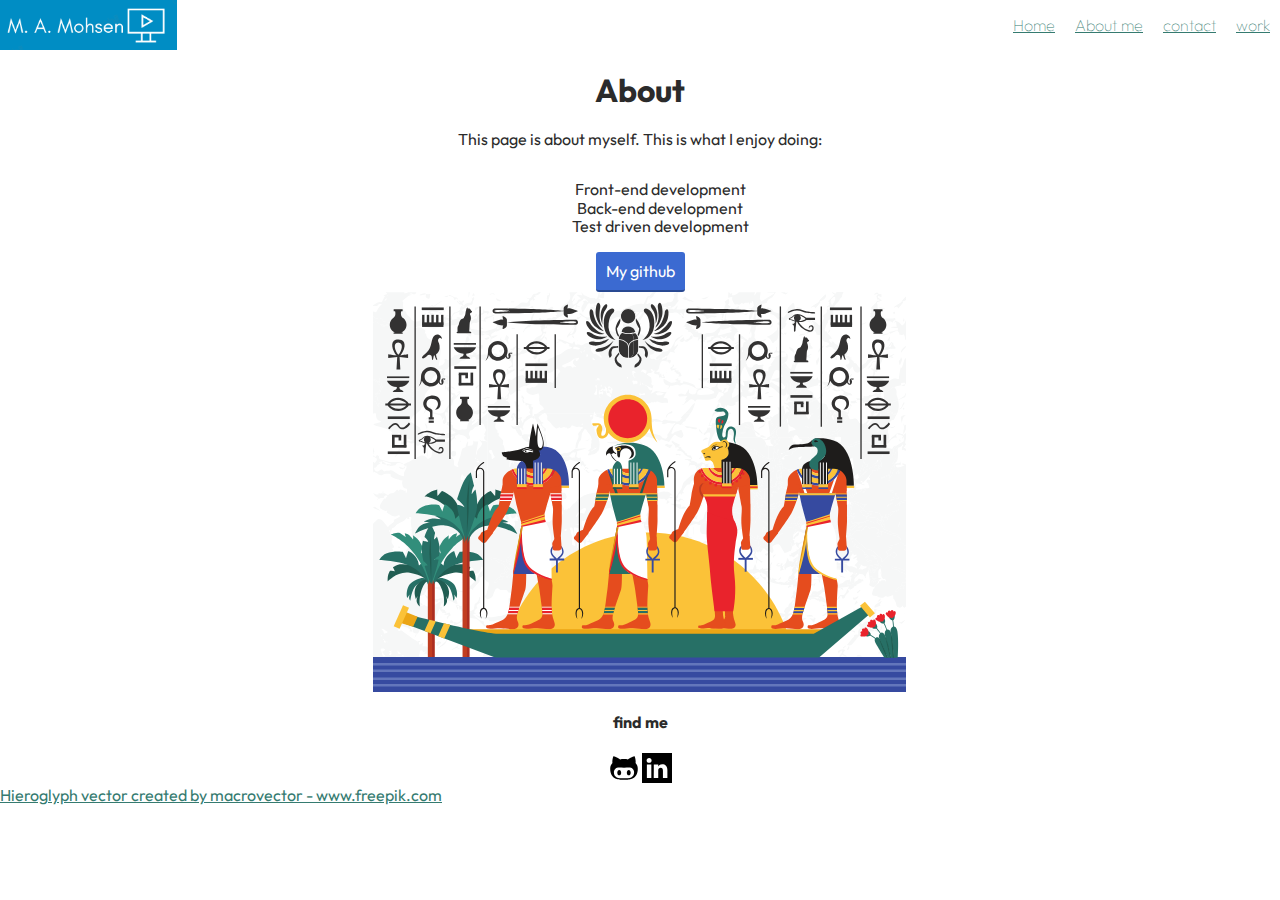
==== about.html @ 8a7fbe18 "Initial commit" ====
<!DOCTYPE html>
<html lang="en">

<head>
  <meta charset="UTF-8">
  <meta http-equiv="X-UA-Compatible" content="IE=edge">
  <meta name="viewport" content="width=device-width, initial-scale=1.0">

  <link rel="shortcut icon" href="img/favicon-32x32.png" type="image/x-icon">

  <link rel="stylesheet" href="css/normalize.css">
  <link rel="stylesheet" href="css/style.production.css">

  <link rel="preconnect" href="https://fonts.googleapis.com">
  <link rel="preconnect" href="https://fonts.gstatic.com" crossorigin>
  <link href="https://fonts.googleapis.com/css2?family=Outfit:wght@300;400;600&display=swap" rel="stylesheet">
  <title>About Mahmoud</title>
</head>

<body>

  <!-- Header section -->
  <header>
    <nav class="flex-header">
      <img src="img/Logo_mah_free.png" alt="m-logo">
      <ul role="menubar" class="flex-nav">
        <li role="presentation"><a href="index.html" role="menuitem" class="nav-item">Home</a></li>
        <li role="presentation"><a href="about.html" role="menuitem" class="nav-item">About me</a></li>
        <li role="presentation"><a href="contact.html" role="menuitem" class="nav-item">contact</a></li>
        <li role="presentation"><a href="work.html" role="menuitem" class="nav-item">work</a></li>

      </ul>
    </nav>
  </header>

  <!-- Body section -->
  <main class="about-main">
    <!-- <img src="https://via.placeholder.com/150" alt="Author's Picture"> -->
    <div>
      <h1>About</h1>

      <p>This page is about myself. This is what I enjoy doing:</p>
    </div>
    <ul>
      <li>Front-end development</li>
      <li>Back-end development</li>
      <li>Test driven development</li>
      <!-- <li>Climbing</li> -->
    </ul>
    <a href="https://github.com/m-a-mohsen" class="button" target="_blank">My github</a>
    <!-- <img src="/img/egypt.svg" alt="egypt drawing" > -->
    <object data="/img/egypt.svg" type="image/svg+xml">
    </object>

  </main>
  <!-- Footer section -->
  <footer class="flex-footer">
    <h4>find me</h4>
    <div>
      <a href="https://github.com/m-a-mohsen"><img src="img/github-svgrepo-com.svg" alt="github-svgrepo-com"></a>
      <a href="https://www.linkedin.com/in/mahmoudmohsen/"><img src="img/linkedin-svgrepo-com.svg"
          alt="linkedin-svgrepo-com"></a>
    </div>
  </footer>
  <script src="tota11y.min.js"></script>
  <a href='https://www.freepik.com/vectors/hieroglyph'>Hieroglyph vector created by macrovector - www.freepik.com</a>

</body>

</html>
---- css/style.production.css ----
/*
* Prefixed by https://autoprefixer.github.io
* PostCSS: v8.4.14,
* Autoprefixer: v10.4.7
* Browsers: last 4 version
*/


* {
    -webkit-box-sizing: border-box;
    box-sizing: border-box;
}

body {
    font-family: 'Outfit', sans-serif;
    color: #2b2b2b;
}

.flex-header {
    display: -webkit-box;
    display: -ms-flexbox;
    display: flex;
    -webkit-box-orient: horizontal;
    -webkit-box-direction: normal;
    -ms-flex-direction: row;
    flex-direction: row;
    -webkit-box-pack: justify;
    -ms-flex-pack: justify;
    justify-content: space-between;
}

.flex-nav {
    display: -webkit-box;
    display: -ms-flexbox;
    display: flex;
    -webkit-box-orient: horizontal;
    -webkit-box-direction: normal;
    -ms-flex-direction: row;
    flex-direction: row;
    text-align: end;
}

.nav-item {
    display: inline-block;
    padding: 0px 10px;
}

.flex-body {
    display: -webkit-box;
    display: -ms-flexbox;
    display: flex;
    -webkit-box-orient: horizontal;
    -webkit-box-direction: normal;
    -ms-flex-direction: row;
    flex-direction: row;
    -webkit-box-pack: center;
    -ms-flex-pack: center;
    justify-content: center;
    margin-top: 10%;

}

.profile-img {
    width: 200px;
    height: 200px;
    border-radius: 50%;
}

.grid {
    display: -ms-grid;
    display: grid;
    -ms-grid-columns: 1fr 20px 1fr 20px 1fr;
    grid-template-columns: 1fr 1fr 1fr;
    grid-gap: 20px;
}

.grid__item {
    background-color: lightgray;
}

.flex-footer {
    display: -webkit-box;
    display: -ms-flexbox;
    display: flex;
    -webkit-box-orient: vertical;
    -webkit-box-direction: normal;
    -ms-flex-direction: column;
    flex-direction: column;
    -webkit-box-align: center;
    -ms-flex-align: center;
    align-items: center;

}

header {
    font-size: 1 em;
    font-weight: 100;
}

header img {
    max-height: 50px;
}

h1 {
    line-height: 1.2 em;
    font-size: 1.2 em;
}

ul {
    list-style: none;
}

a {
    color: #357b70;
    text-decoration: underline;
}

a:hover {

    text-decoration: none;
    color: #FF5733;
}



.about-main {
    display: -webkit-box;
    display: -ms-flexbox;
    display: flex;
    -webkit-box-orient: vertical;
    -webkit-box-direction: normal;
    -ms-flex-direction: column;
    flex-direction: column;
    margin: auto;
    -webkit-box-align: center;
    -ms-flex-align: center;
    align-items: center;
    text-align: center;
}

.sun {
    -webkit-animation-duration: 1s;
    animation-duration: 1s;
    -webkit-animation-name: color-change;
    animation-name: color-change;
    -webkit-animation-iteration-count: infinite;
    animation-iteration-count: infinite;
    -webkit-animation-direction: alternate;
    animation-direction: alternate;
    -webkit-animation-timing-function: linear;
    animation-timing-function: linear;
}

.button {
    max-width: -webkit-fit-content;
    max-width: -moz-fit-content;
    max-width: fit-content;
    border: none;
    display: inline-block;
    font-family: inherit;
    background-color: #3b6ad1;
    color: white;
    text-decoration: none;
    padding: 10px;
    border-radius: 3px;
    border-bottom: 2px solid rgba(0, 0, 0, 0.3);
    -webkit-transition: 0.2s opacity;
    -o-transition: 0.2s opacity;
    transition: 0.2s opacity;
}

button {
    max-width: -webkit-fit-content;
    max-width: -moz-fit-content;
    max-width: fit-content;
    border: none;
    display: inline-block;
    font-family: inherit;
    background-color: #3b6ad1;
    color: white;
    text-decoration: none;
    padding: 10px;
    border-radius: 3px;
    border-bottom: 2px solid rgba(0, 0, 0, 0.3);
    -webkit-transition: 0.2s opacity;
    -o-transition: 0.2s opacity;
    transition: 0.2s opacity;
}

button:hover,
button:focus,
.button:hover,
.button:focus {
    cursor: pointer;
    opacity: 0.6;
}

@media all and (max-width: 500px) {
    .grid {
        -ms-grid-columns: 1fr;
        grid-template-columns: 1fr;
    }
}

@media all and (min-width: 500px) and (max-width: 750px) {
    .grid {
        -ms-grid-columns: 1fr 20px 1fr;
        grid-template-columns: 1fr 1fr;
    }
}

@media all and (max-width: 750px) {
    .grid {
        grid-gap: 10px;
    }

    .grid__item:last-child {
        grid-column: auto / auto;
        grid-row: auto / auto;
    }

    h1 {
        font-size: 22px;
    }
}

@-webkit-keyframes color-change {
    from {
        fill: #e42e0e;
    }

    to {
        fill: #eeaa2d;
    }
}

@keyframes color-change {
    from {
        fill: #e42e0e;
    }

    to {
        fill: #eeaa2d;
    }
}
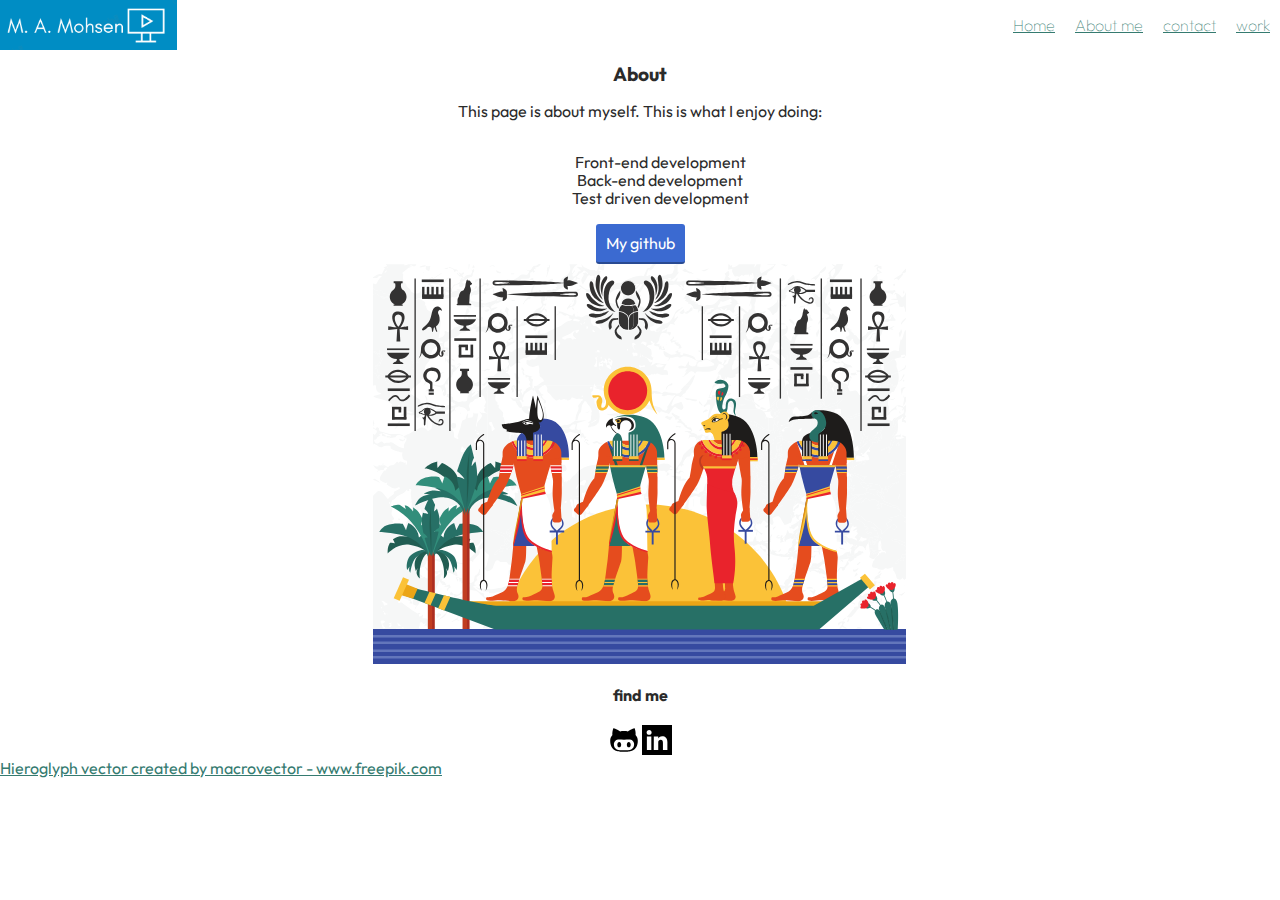
==== commit c9fb996a: "Fixing W3C issues" ====
--- a/about.html
+++ b/about.html
@@ -49,7 +49,7 @@
     </ul>
     <a href="https://github.com/m-a-mohsen" class="button" target="_blank">My github</a>
     <!-- <img src="/img/egypt.svg" alt="egypt drawing" > -->
-    <object data="/img/egypt.svg" type="image/svg+xml">
+    <object data="/img/egypt.svg" type="image/svg+xml" alt="Egypt illustration">
     </object>
 
   </main>
--- a/css/style.production.css
+++ b/css/style.production.css
@@ -93,7 +93,7 @@
 }
 
 header {
-    font-size: 1 em;
+    font-size: 1em;
     font-weight: 100;
 }
 
@@ -102,8 +102,8 @@
 }
 
 h1 {
-    line-height: 1.2 em;
-    font-size: 1.2 em;
+    line-height: 1.2em;
+    font-size: 1.2em;
 }
 
 ul {
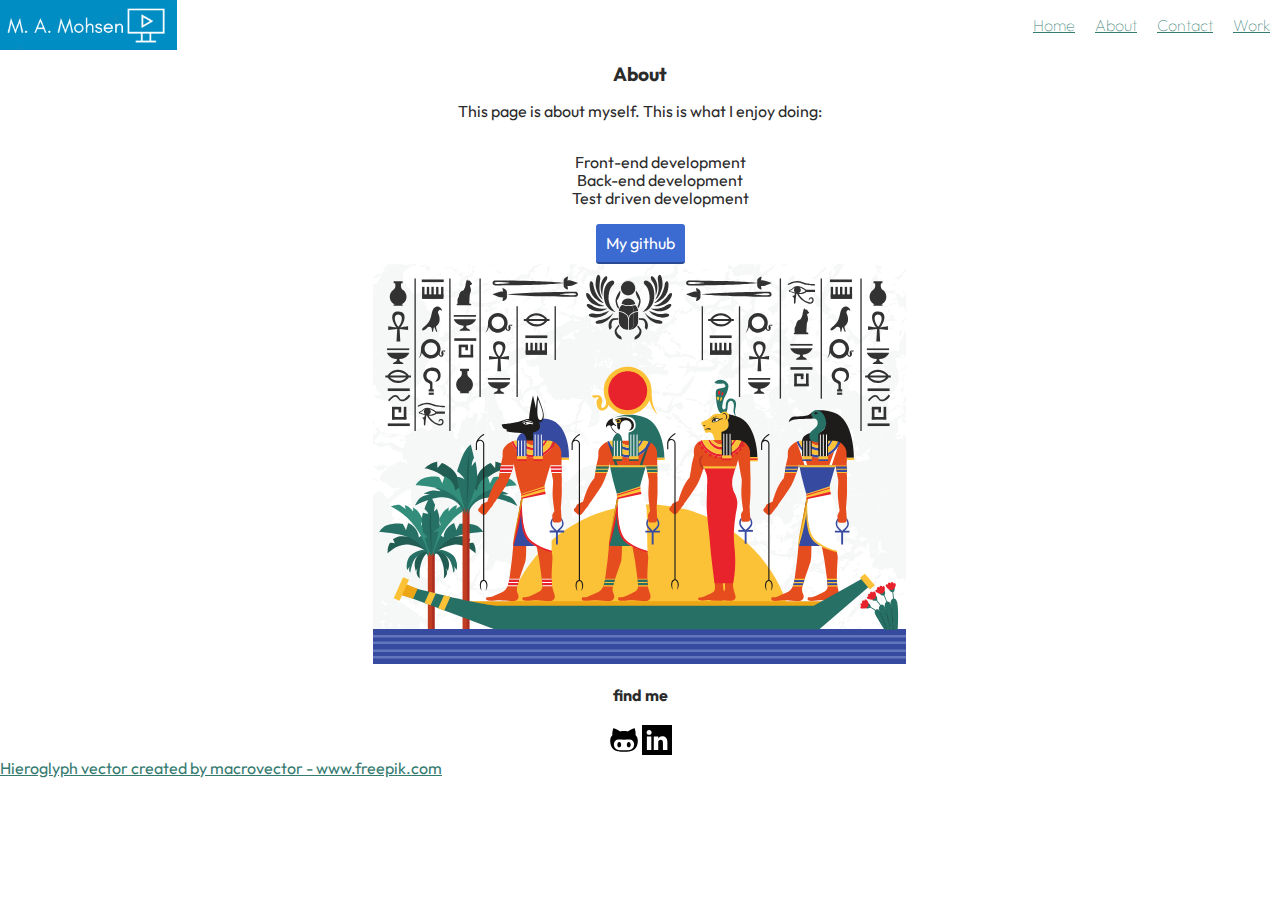
==== commit ddecd009: "Final Fixes" ====
--- a/about.html
+++ b/about.html
@@ -10,6 +10,7 @@
 
   <link rel="stylesheet" href="css/normalize.css">
   <link rel="stylesheet" href="css/style.production.css">
+  <!-- <link rel="stylesheet" href="css/styles.css"> -->
 
   <link rel="preconnect" href="https://fonts.googleapis.com">
   <link rel="preconnect" href="https://fonts.gstatic.com" crossorigin>
@@ -25,9 +26,9 @@
       <img src="img/Logo_mah_free.png" alt="m-logo">
       <ul role="menubar" class="flex-nav">
         <li role="presentation"><a href="index.html" role="menuitem" class="nav-item">Home</a></li>
-        <li role="presentation"><a href="about.html" role="menuitem" class="nav-item">About me</a></li>
-        <li role="presentation"><a href="contact.html" role="menuitem" class="nav-item">contact</a></li>
-        <li role="presentation"><a href="work.html" role="menuitem" class="nav-item">work</a></li>
+        <li role="presentation"><a href="about.html" role="menuitem" class="nav-item">About</a></li>
+        <li role="presentation"><a href="contact.html" role="menuitem" class="nav-item">Contact</a></li>
+        <li role="presentation"><a href="work.html" role="menuitem" class="nav-item">Work</a></li>
 
       </ul>
     </nav>
@@ -49,7 +50,7 @@
     </ul>
     <a href="https://github.com/m-a-mohsen" class="button" target="_blank">My github</a>
     <!-- <img src="/img/egypt.svg" alt="egypt drawing" > -->
-    <object data="/img/egypt.svg" type="image/svg+xml" alt="Egypt illustration">
+    <object data="img/egypt.svg" type="image/svg+xml" class="img">
     </object>
 
   </main>
@@ -62,7 +63,6 @@
           alt="linkedin-svgrepo-com"></a>
     </div>
   </footer>
-  <script src="tota11y.min.js"></script>
   <a href='https://www.freepik.com/vectors/hieroglyph'>Hieroglyph vector created by macrovector - www.freepik.com</a>
 
 </body>
--- a/css/style.production.css
+++ b/css/style.production.css
@@ -2,156 +2,158 @@
 * Prefixed by https://autoprefixer.github.io
 * PostCSS: v8.4.14,
 * Autoprefixer: v10.4.7
-* Browsers: last 4 version
+* Browsers: last 5 version
 */
-
 
 * {
     -webkit-box-sizing: border-box;
-    box-sizing: border-box;
-}
-
-body {
+            box-sizing: border-box;
+  }
+  
+  body {
     font-family: 'Outfit', sans-serif;
     color: #2b2b2b;
-}
-
-.flex-header {
+  }
+  
+  .flex-header {
     display: -webkit-box;
     display: -ms-flexbox;
     display: flex;
     -webkit-box-orient: horizontal;
     -webkit-box-direction: normal;
-    -ms-flex-direction: row;
-    flex-direction: row;
+        -ms-flex-direction: row;
+            flex-direction: row;
     -webkit-box-pack: justify;
-    -ms-flex-pack: justify;
-    justify-content: space-between;
-}
-
-.flex-nav {
+        -ms-flex-pack: justify;
+            justify-content: space-between;
+  }
+  
+  .flex-nav {
     display: -webkit-box;
     display: -ms-flexbox;
     display: flex;
     -webkit-box-orient: horizontal;
     -webkit-box-direction: normal;
-    -ms-flex-direction: row;
-    flex-direction: row;
+        -ms-flex-direction: row;
+            flex-direction: row;
     text-align: end;
-}
-
-.nav-item {
+    -ms-flex-wrap: wrap;
+        flex-wrap: wrap;
+  }
+  
+  .nav-item {
     display: inline-block;
     padding: 0px 10px;
-}
-
-.flex-body {
+  }
+  
+  .flex-body {
     display: -webkit-box;
     display: -ms-flexbox;
     display: flex;
     -webkit-box-orient: horizontal;
     -webkit-box-direction: normal;
-    -ms-flex-direction: row;
-    flex-direction: row;
+        -ms-flex-direction: row;
+            flex-direction: row;
     -webkit-box-pack: center;
-    -ms-flex-pack: center;
-    justify-content: center;
+        -ms-flex-pack: center;
+            justify-content: center;
     margin-top: 10%;
-
-}
-
-.profile-img {
+  
+  }
+  
+  .profile-img {
     width: 200px;
     height: 200px;
     border-radius: 50%;
-}
-
-.grid {
+  }
+  
+  .grid {
     display: -ms-grid;
     display: grid;
     -ms-grid-columns: 1fr 20px 1fr 20px 1fr;
     grid-template-columns: 1fr 1fr 1fr;
     grid-gap: 20px;
-}
-
-.grid__item {
+  }
+  
+  .grid__item {
     background-color: lightgray;
-}
-
-.flex-footer {
+  }
+  
+  .flex-footer {
     display: -webkit-box;
     display: -ms-flexbox;
     display: flex;
     -webkit-box-orient: vertical;
     -webkit-box-direction: normal;
-    -ms-flex-direction: column;
-    flex-direction: column;
+        -ms-flex-direction: column;
+            flex-direction: column;
     -webkit-box-align: center;
-    -ms-flex-align: center;
-    align-items: center;
-
-}
-
-header {
+        -ms-flex-align: center;
+            align-items: center;
+  
+  }
+  
+  header {
     font-size: 1em;
     font-weight: 100;
-}
-
-header img {
+  }
+  
+  header img {
     max-height: 50px;
-}
-
-h1 {
+  }
+  
+  h1 {
     line-height: 1.2em;
     font-size: 1.2em;
-}
-
-ul {
+  }
+  
+  ul {
     list-style: none;
-}
-
-a {
+  }
+  
+  a {
     color: #357b70;
     text-decoration: underline;
-}
-
-a:hover {
-
+  }
+  
+  a:hover {
+  
     text-decoration: none;
     color: #FF5733;
-}
-
-
-
-.about-main {
+  }
+  
+  
+  .about-main {
     display: -webkit-box;
     display: -ms-flexbox;
     display: flex;
     -webkit-box-orient: vertical;
     -webkit-box-direction: normal;
-    -ms-flex-direction: column;
-    flex-direction: column;
+        -ms-flex-direction: column;
+            flex-direction: column;
     margin: auto;
     -webkit-box-align: center;
-    -ms-flex-align: center;
-    align-items: center;
+        -ms-flex-align: center;
+            align-items: center;
     text-align: center;
-}
-
-.sun {
+  }
+  .about-main .img {
+    max-width: 90%;
+  }
+  .sun {
     -webkit-animation-duration: 1s;
-    animation-duration: 1s;
+            animation-duration: 1s;
     -webkit-animation-name: color-change;
-    animation-name: color-change;
+            animation-name: color-change;
     -webkit-animation-iteration-count: infinite;
-    animation-iteration-count: infinite;
+            animation-iteration-count: infinite;
     -webkit-animation-direction: alternate;
-    animation-direction: alternate;
+            animation-direction: alternate;
     -webkit-animation-timing-function: linear;
-    animation-timing-function: linear;
-}
-
-.button {
+            animation-timing-function: linear;
+  }
+  
+  .button {
     max-width: -webkit-fit-content;
     max-width: -moz-fit-content;
     max-width: fit-content;
@@ -167,9 +169,9 @@
     -webkit-transition: 0.2s opacity;
     -o-transition: 0.2s opacity;
     transition: 0.2s opacity;
-}
-
-button {
+  }
+  
+  button {
     max-width: -webkit-fit-content;
     max-width: -moz-fit-content;
     max-width: fit-content;
@@ -185,61 +187,61 @@
     -webkit-transition: 0.2s opacity;
     -o-transition: 0.2s opacity;
     transition: 0.2s opacity;
-}
-
-button:hover,
-button:focus,
-.button:hover,
-.button:focus {
+  }
+  
+  button:hover,
+  button:focus,
+  .button:hover,
+  .button:focus {
     cursor: pointer;
     opacity: 0.6;
-}
-
-@media all and (max-width: 500px) {
+  }
+  
+  @media all and (max-width: 500px) {
     .grid {
-        -ms-grid-columns: 1fr;
-        grid-template-columns: 1fr;
-    }
-}
-
-@media all and (min-width: 500px) and (max-width: 750px) {
+      -ms-grid-columns: 1fr;
+      grid-template-columns: 1fr;
+    }
+  }
+  
+  @media all and (min-width: 500px) and (max-width: 750px) {
     .grid {
-        -ms-grid-columns: 1fr 20px 1fr;
-        grid-template-columns: 1fr 1fr;
-    }
-}
-
-@media all and (max-width: 750px) {
+      -ms-grid-columns: 1fr 20px 1fr;
+      grid-template-columns: 1fr 1fr;
+    }
+  }
+  
+  @media all and (max-width: 750px) {
     .grid {
-        grid-gap: 10px;
-    }
-
+      grid-gap: 10px;
+    }
+  
     .grid__item:last-child {
-        grid-column: auto / auto;
-        grid-row: auto / auto;
-    }
-
+      grid-column: auto / auto;
+      grid-row: auto / auto;
+    }
+  
     h1 {
-        font-size: 22px;
-    }
-}
-
-@-webkit-keyframes color-change {
+      font-size: 22px;
+    }
+  }
+  
+  @-webkit-keyframes color-change {
     from {
-        fill: #e42e0e;
-    }
-
+      fill: #e42e0e;
+    }
+  
     to {
-        fill: #eeaa2d;
-    }
-}
-
-@keyframes color-change {
+      fill: #eeaa2d;
+    }
+  }
+  
+  @keyframes color-change {
     from {
-        fill: #e42e0e;
-    }
-
+      fill: #e42e0e;
+    }
+  
     to {
-        fill: #eeaa2d;
-    }
-}+      fill: #eeaa2d;
+    }
+  }--- a/css/styles.css
+++ b/css/styles.css
@@ -0,0 +1,178 @@
+* {
+  box-sizing: border-box;
+}
+
+:root {
+  --text-color: #2b2b2b;
+  --prim-color: #357b70;
+  --sec-color: #456;
+  --ther-color: #FF5733;
+  --grid-background-color: lightgray;
+  --button-color: #3b6ad1;
+  --button-line-color: rgba(0, 0, 0, 0.3);
+  --button-text-color-light: white;
+  --sun-primary-color: #e42e0e;
+  --sun-secondary-color: #eeaa2d;
+}
+
+body {
+  font-family: 'Outfit', sans-serif;
+  color: var(--text-color);
+}
+
+.flex-header {
+  display: flex;
+  flex-direction: row;
+  justify-content: space-between;
+}
+
+.flex-nav {
+  display: flex;
+  flex-direction: row;
+  text-align: end;
+  flex-wrap: wrap;
+}
+
+.nav-item {
+  display: inline-block;
+  padding: 0px 10px;
+}
+
+.flex-body {
+  display: flex;
+  flex-direction: row;
+  justify-content: center;
+  margin-top: 10%;
+
+}
+
+.profile-img {
+  width: 200px;
+  height: 200px;
+  border-radius: 50%;
+}
+
+.grid {
+  display: grid;
+  grid-template-columns: 1fr 1fr 1fr;
+  grid-gap: 20px;
+}
+
+.grid__item {
+  background-color: var(--grid-background-color);
+}
+
+.flex-footer {
+  display: flex;
+  flex-direction: column;
+  align-items: center;
+
+}
+
+header {
+  font-size: 1em;
+  font-weight: 100;
+}
+
+header img {
+  max-height: 50px;
+}
+
+h1 {
+  line-height: 1.2em;
+  font-size: 1.2em;
+}
+
+ul {
+  list-style: none;
+}
+
+a {
+  color: var(--prim-color);
+  text-decoration: underline;
+}
+
+a:hover {
+
+  text-decoration: none;
+  color: var(--ther-color);
+}
+
+
+.about-main {
+  display: flex;
+  flex-direction: column;
+  margin: auto;
+  align-items: center;
+  text-align: center;
+}
+.about-main .img {
+  max-width: 90%;
+}
+.sun {
+  animation-duration: 1s;
+  animation-name: color-change;
+  animation-iteration-count: infinite;
+  animation-direction: alternate;
+  animation-timing-function: linear;
+}
+
+.button,
+button {
+  max-width: fit-content;
+  border: none;
+  display: inline-block;
+  font-family: inherit;
+  background-color: var(--button-color);
+  color: var(--button-text-color-light);
+  text-decoration: none;
+  padding: 10px;
+  border-radius: 3px;
+  border-bottom: 2px solid var(--button-line-color);
+  transition: 0.2s opacity;
+}
+
+button:hover,
+button:focus,
+.button:hover,
+.button:focus {
+  cursor: pointer;
+  opacity: 0.6;
+}
+
+@media all and (max-width: 500px) {
+  .grid {
+    grid-template-columns: 1fr;
+  }
+}
+
+@media all and (min-width: 500px) and (max-width: 750px) {
+  .grid {
+    grid-template-columns: 1fr 1fr;
+  }
+}
+
+@media all and (max-width: 750px) {
+  .grid {
+    grid-gap: 10px;
+  }
+
+  .grid__item:last-child {
+    grid-column: auto / auto;
+    grid-row: auto / auto;
+  }
+
+  h1 {
+    font-size: 22px;
+  }
+}
+
+@keyframes color-change {
+  from {
+    fill: var(--sun-primary-color);
+  }
+
+  to {
+    fill: var(--sun-secondary-color);
+  }
+}